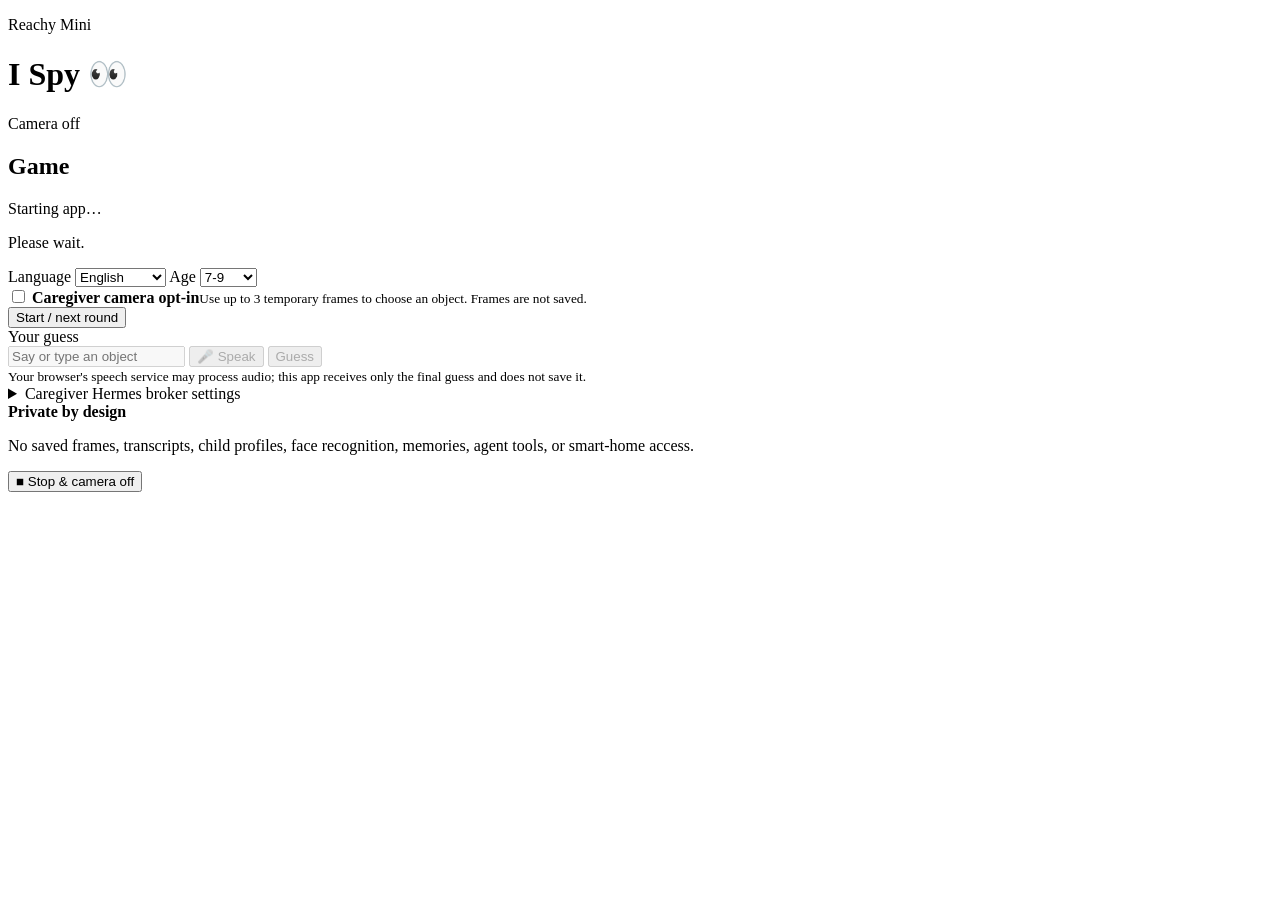
==== reachy_mini_i_spy/static/index.html @ d74400fb "feat: publish standalone Reachy Mini I Spy" ====
<!doctype html>
<html lang="en">
<head>
  <meta charset="utf-8">
  <meta name="viewport" content="width=device-width, initial-scale=1, viewport-fit=cover">
  <meta name="theme-color" content="#16233f">
  <title>Reachy Mini I Spy</title>
  <link rel="stylesheet" href="/static/style.css">
</head>
<body>
  <header>
    <div>
      <p class="eyebrow">Reachy Mini</p>
      <h1>I Spy <span aria-hidden="true">👀</span></h1>
    </div>
    <div id="camera-badge" class="badge off" role="status">Camera off</div>
  </header>

  <main>
    <section class="card game-card" aria-labelledby="game-heading">
      <h2 id="game-heading">Game</h2>
      <p id="state" class="state">Starting app…</p>
      <p id="message" class="message" aria-live="polite">Please wait.</p>

      <div class="grid two">
        <label>Language
          <select id="language"><option value="en">English</option><option value="nl">Nederlands</option></select>
        </label>
        <label>Age
          <select id="age"><option>4-6</option><option selected>7-9</option><option>10-12</option></select>
        </label>
      </div>

      <label class="consent">
        <input id="camera-consent" type="checkbox">
        <span><strong>Caregiver camera opt-in</strong><small>Use up to 3 temporary frames to choose an object. Frames are not saved.</small></span>
      </label>

      <div class="actions">
        <button id="start" class="primary">Start / next round</button>
      </div>

      <form id="guess-form" autocomplete="off">
        <label for="guess">Your guess</label>
        <div class="guess-row">
          <input id="guess" maxlength="80" placeholder="Say or type an object" disabled>
          <button id="mic" type="button" class="secondary" aria-label="Speak a guess" disabled>🎤 Speak</button>
          <button id="send" type="submit" class="secondary" disabled>Guess</button>
        </div>
        <small id="speech-note">Your browser's speech service may process audio; this app receives only the final guess and does not save it.</small>
      </form>
    </section>

    <details class="card">
      <summary>Caregiver Hermes broker settings</summary>
      <p class="muted">Only a scoped I Spy broker token is stored on Reachy. Provider credentials stay on Hermes.</p>
      <form id="settings-form" autocomplete="off">
        <label>Caregiver access token<input id="caregiver-token" type="password" autocomplete="off" placeholder="Required for Start, guesses, and settings"></label>
        <label>Hermes broker URL<input id="provider-url" type="url" required></label>
        <label>Scoped broker token<input id="broker-token" type="password" autocomplete="new-password" placeholder="Leave blank to keep current token"></label>
        <label>Broker-bound device ID<input id="device-id" maxlength="64" required></label>
        <p class="muted">Models, prompts, limits, moderation, and provider credentials are fixed on Hermes and cannot be changed here.</p>
        <button class="secondary" type="submit">Save private settings</button>
        <span id="config-state" class="muted"></span>
      </form>
    </details>

    <section class="privacy">
      <strong>Private by design</strong>
      <p>No saved frames, transcripts, child profiles, face recognition, memories, agent tools, or smart-home access.</p>
    </section>
  </main>

  <button id="stop" class="stop" type="button">■ Stop &amp; camera off</button>
  <div id="toast" role="alert" aria-live="assertive"></div>
  <script src="/static/main.js"></script>
</body>
</html>
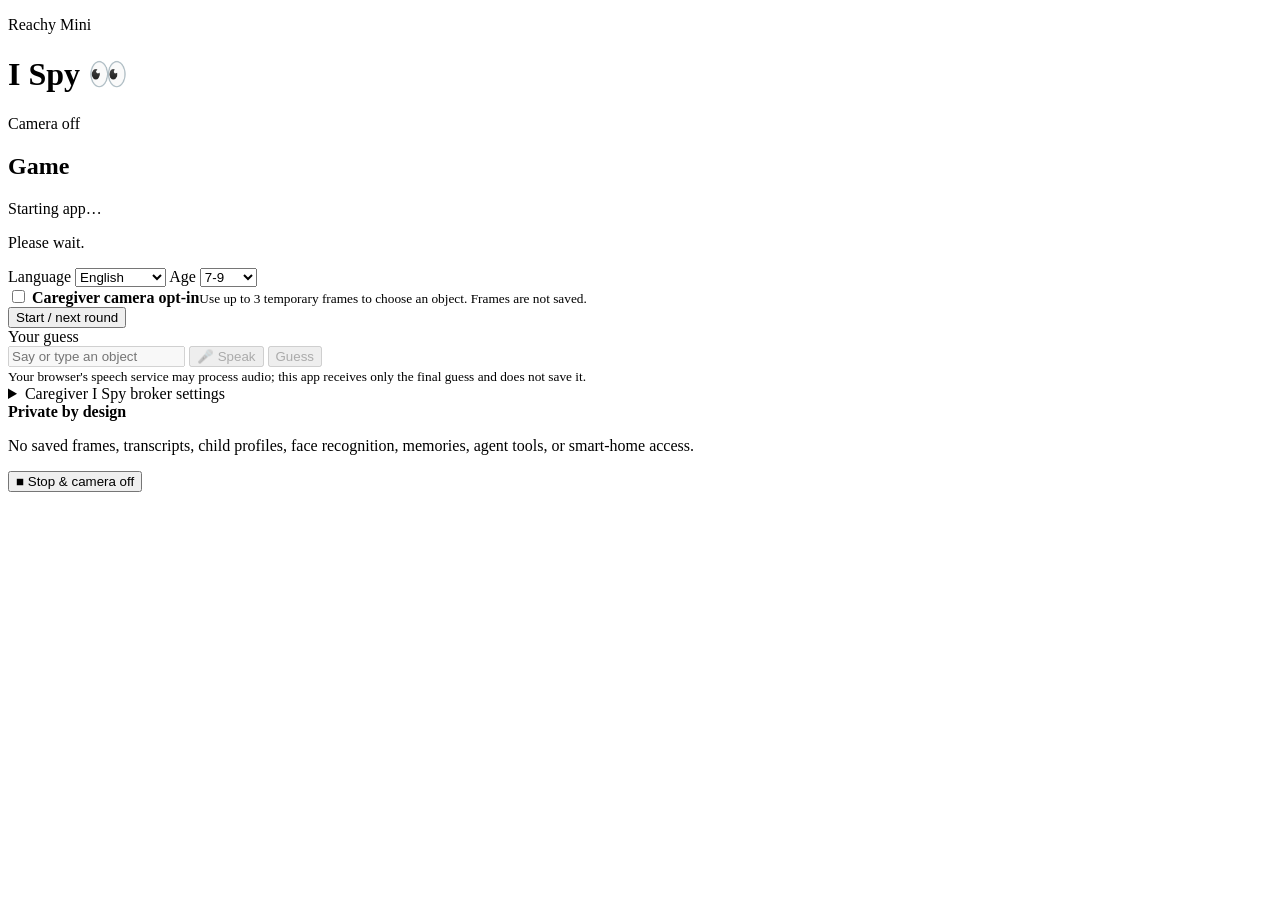
==== commit 806f29eb: "docs: establish standalone origin and language guide" ====
--- a/reachy_mini_i_spy/static/index.html
+++ b/reachy_mini_i_spy/static/index.html
@@ -52,14 +52,14 @@
     </section>
 
     <details class="card">
-      <summary>Caregiver Hermes broker settings</summary>
-      <p class="muted">Only a scoped I Spy broker token is stored on Reachy. Provider credentials stay on Hermes.</p>
+      <summary>Caregiver I Spy broker settings</summary>
+      <p class="muted">Only a scoped I Spy broker token is stored on Reachy. Provider credentials stay on the separate broker host.</p>
       <form id="settings-form" autocomplete="off">
         <label>Caregiver access token<input id="caregiver-token" type="password" autocomplete="off" placeholder="Required for Start, guesses, and settings"></label>
-        <label>Hermes broker URL<input id="provider-url" type="url" required></label>
+        <label>I Spy broker URL<input id="provider-url" type="url" required></label>
         <label>Scoped broker token<input id="broker-token" type="password" autocomplete="new-password" placeholder="Leave blank to keep current token"></label>
         <label>Broker-bound device ID<input id="device-id" maxlength="64" required></label>
-        <p class="muted">Models, prompts, limits, moderation, and provider credentials are fixed on Hermes and cannot be changed here.</p>
+        <p class="muted">Models, prompts, limits, moderation, and provider credentials are fixed on the broker host and cannot be changed here.</p>
         <button class="secondary" type="submit">Save private settings</button>
         <span id="config-state" class="muted"></span>
       </form>
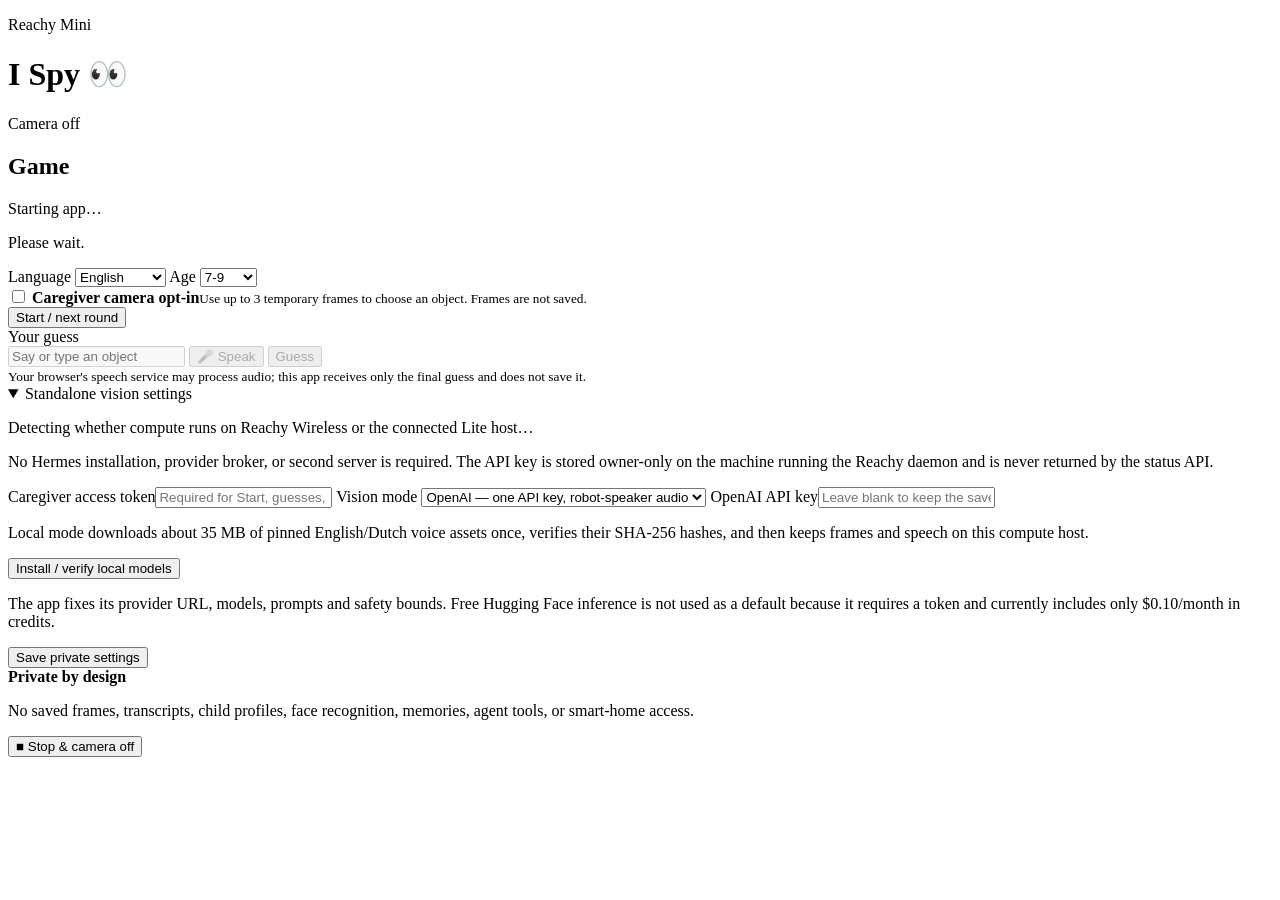
==== commit 7ebf73eb: "feat: make I Spy providers self-contained" ====
--- a/reachy_mini_i_spy/static/index.html
+++ b/reachy_mini_i_spy/static/index.html
@@ -51,15 +51,23 @@
       </form>
     </section>
 
-    <details class="card">
-      <summary>Caregiver I Spy broker settings</summary>
-      <p class="muted">Only a scoped I Spy broker token is stored on Reachy. Provider credentials stay on the separate broker host.</p>
+    <details class="card" open>
+      <summary>Standalone vision settings</summary>
+      <p id="compute-profile" class="muted">Detecting whether compute runs on Reachy Wireless or the connected Lite host…</p>
+      <p class="muted">No Hermes installation, provider broker, or second server is required. The API key is stored owner-only on the machine running the Reachy daemon and is never returned by the status API.</p>
       <form id="settings-form" autocomplete="off">
         <label>Caregiver access token<input id="caregiver-token" type="password" autocomplete="off" placeholder="Required for Start, guesses, and settings"></label>
-        <label>I Spy broker URL<input id="provider-url" type="url" required></label>
-        <label>Scoped broker token<input id="broker-token" type="password" autocomplete="new-password" placeholder="Leave blank to keep current token"></label>
-        <label>Broker-bound device ID<input id="device-id" maxlength="64" required></label>
-        <p class="muted">Models, prompts, limits, moderation, and provider credentials are fixed on the broker host and cannot be changed here.</p>
+        <label>Vision mode
+          <select id="provider">
+            <option value="openai">OpenAI — one API key, robot-speaker audio</option>
+            <option value="local">Local ONNX — no key, offline after setup</option>
+          </select>
+        </label>
+        <label>OpenAI API key<input id="api-key" type="password" autocomplete="new-password" placeholder="Leave blank to keep the saved key"></label>
+        <p class="muted">Local mode downloads about 35 MB of pinned English/Dutch voice assets once, verifies their SHA-256 hashes, and then keeps frames and speech on this compute host.</p>
+        <button id="local-setup" class="secondary" type="button">Install / verify local models</button>
+        <span id="local-state" class="muted"></span>
+        <p class="muted">The app fixes its provider URL, models, prompts and safety bounds. Free Hugging Face inference is not used as a default because it requires a token and currently includes only $0.10/month in credits.</p>
         <button class="secondary" type="submit">Save private settings</button>
         <span id="config-state" class="muted"></span>
       </form>
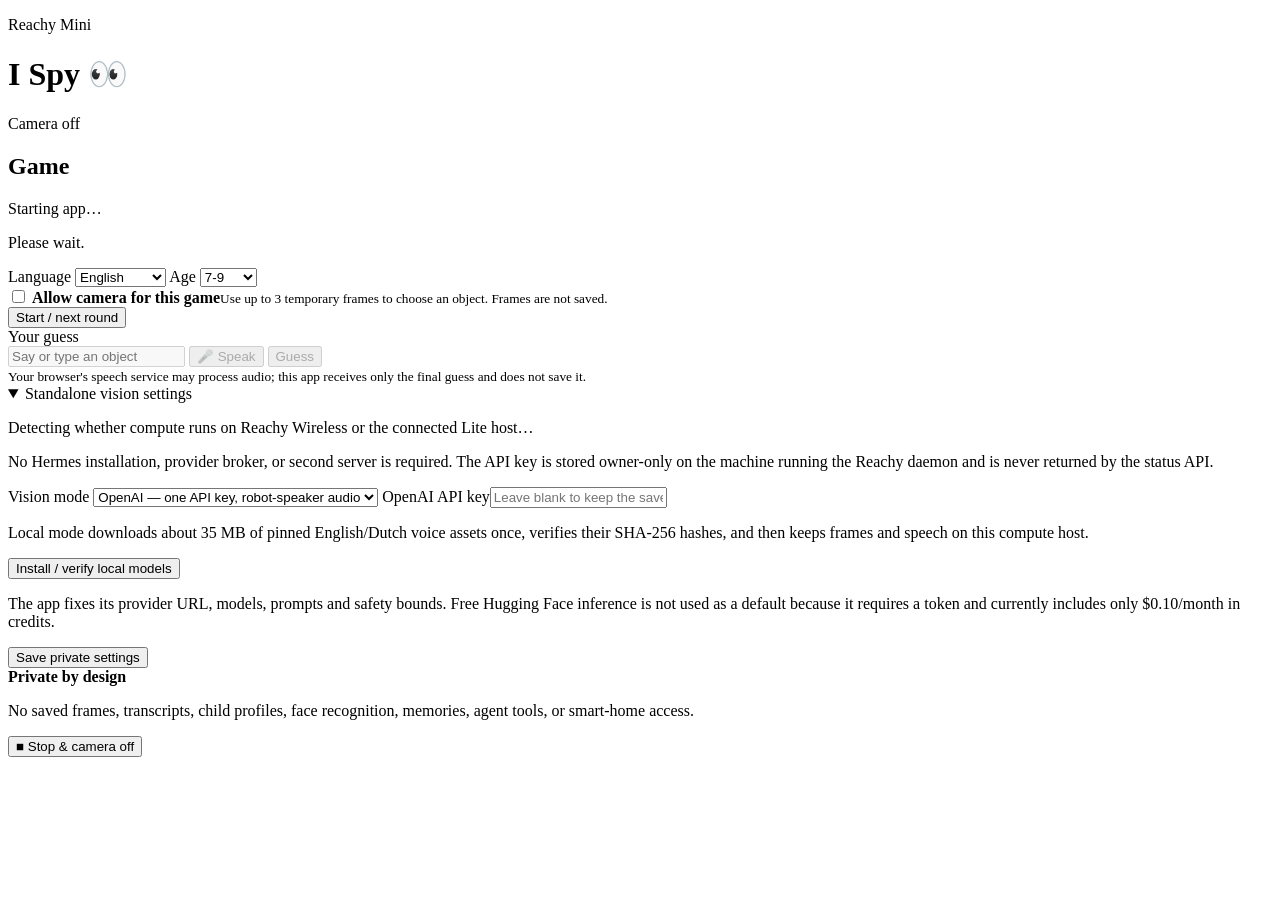
==== commit 5962d351: "refactor: remove caregiver auth flow" ====
--- a/reachy_mini_i_spy/static/index.html
+++ b/reachy_mini_i_spy/static/index.html
@@ -33,7 +33,7 @@
 
       <label class="consent">
         <input id="camera-consent" type="checkbox">
-        <span><strong>Caregiver camera opt-in</strong><small>Use up to 3 temporary frames to choose an object. Frames are not saved.</small></span>
+        <span><strong>Allow camera for this game</strong><small>Use up to 3 temporary frames to choose an object. Frames are not saved.</small></span>
       </label>
 
       <div class="actions">
@@ -56,7 +56,6 @@
       <p id="compute-profile" class="muted">Detecting whether compute runs on Reachy Wireless or the connected Lite host…</p>
       <p class="muted">No Hermes installation, provider broker, or second server is required. The API key is stored owner-only on the machine running the Reachy daemon and is never returned by the status API.</p>
       <form id="settings-form" autocomplete="off">
-        <label>Caregiver access token<input id="caregiver-token" type="password" autocomplete="off" placeholder="Required for Start, guesses, and settings"></label>
         <label>Vision mode
           <select id="provider">
             <option value="openai">OpenAI — one API key, robot-speaker audio</option>
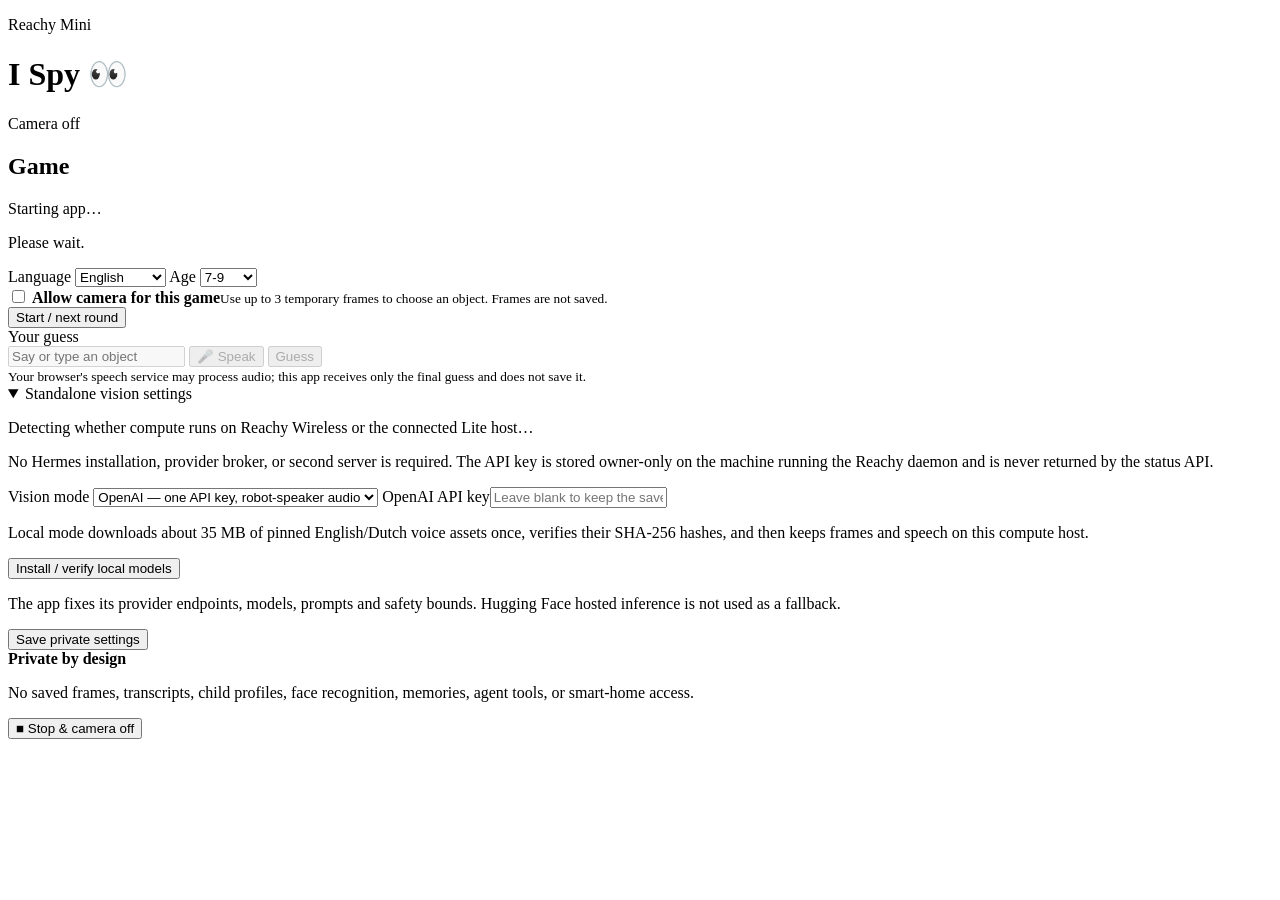
==== commit a136d8c3: "fix: address standalone release review" ====
--- a/reachy_mini_i_spy/static/index.html
+++ b/reachy_mini_i_spy/static/index.html
@@ -66,7 +66,7 @@
         <p class="muted">Local mode downloads about 35 MB of pinned English/Dutch voice assets once, verifies their SHA-256 hashes, and then keeps frames and speech on this compute host.</p>
         <button id="local-setup" class="secondary" type="button">Install / verify local models</button>
         <span id="local-state" class="muted"></span>
-        <p class="muted">The app fixes its provider URL, models, prompts and safety bounds. Free Hugging Face inference is not used as a default because it requires a token and currently includes only $0.10/month in credits.</p>
+        <p class="muted">The app fixes its provider endpoints, models, prompts and safety bounds. Hugging Face hosted inference is not used as a fallback.</p>
         <button class="secondary" type="submit">Save private settings</button>
         <span id="config-state" class="muted"></span>
       </form>
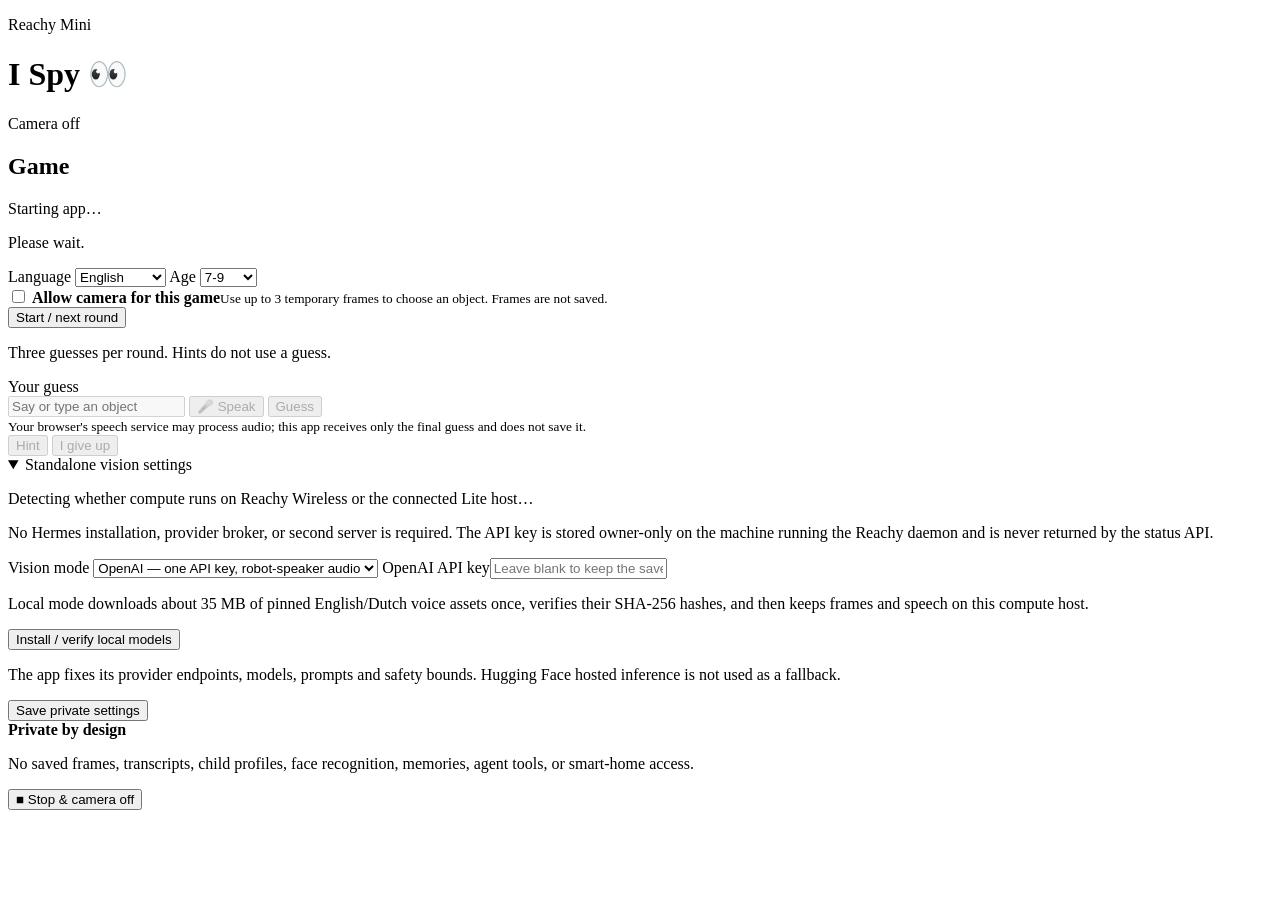
==== commit e83af5db: "feat: add standalone I Spy gameplay parity and release gates" ====
--- a/reachy_mini_i_spy/static/index.html
+++ b/reachy_mini_i_spy/static/index.html
@@ -5,7 +5,8 @@
   <meta name="viewport" content="width=device-width, initial-scale=1, viewport-fit=cover">
   <meta name="theme-color" content="#16233f">
   <title>Reachy Mini I Spy</title>
-  <link rel="stylesheet" href="/static/style.css">
+  <link rel="stylesheet" href="/static/scene.css?v=2">
+  <link rel="stylesheet" href="/static/style.css?v=2">
 </head>
 <body>
   <header>
@@ -19,6 +20,7 @@
   <main>
     <section class="card game-card" aria-labelledby="game-heading">
       <h2 id="game-heading">Game</h2>
+      <div id="game-scene" aria-label="I Spy illustrated game status"></div>
       <p id="state" class="state">Starting app…</p>
       <p id="message" class="message" aria-live="polite">Please wait.</p>
 
@@ -41,6 +43,7 @@
       </div>
 
       <form id="guess-form" autocomplete="off">
+        <p id="attempts" class="muted">Three guesses per round. Hints do not use a guess.</p>
         <label for="guess">Your guess</label>
         <div class="guess-row">
           <input id="guess" maxlength="80" placeholder="Say or type an object" disabled>
@@ -49,6 +52,10 @@
         </div>
         <small id="speech-note">Your browser's speech service may process audio; this app receives only the final guess and does not save it.</small>
       </form>
+      <div class="round-actions">
+        <button id="hint" class="secondary" type="button" disabled>Hint</button>
+        <button id="give-up" class="secondary" type="button" disabled>I give up</button>
+      </div>
     </section>
 
     <details class="card" open>
@@ -80,6 +87,8 @@
 
   <button id="stop" class="stop" type="button">■ Stop &amp; camera off</button>
   <div id="toast" role="alert" aria-live="assertive"></div>
-  <script src="/static/main.js"></script>
+  <script src="/static/scene.js?v=2"></script>
+  <script src="/static/ispy-scene.js?v=2"></script>
+  <script src="/static/main.js?v=2"></script>
 </body>
 </html>
